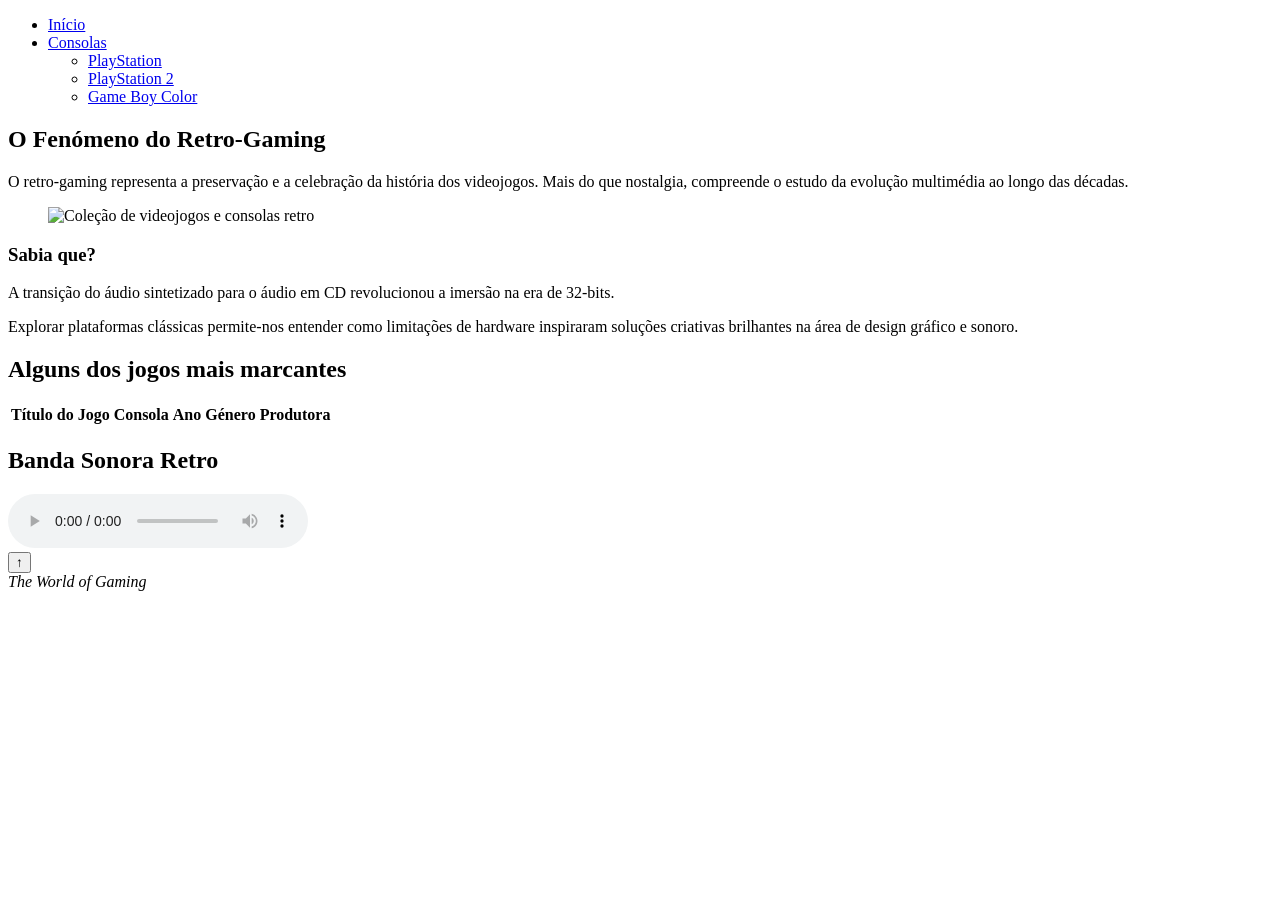
==== index.html @ 7017ac5f "Create index.html" ====
<!DOCTYPE html>
<html lang="pt">
<head>
	<meta charset="UTF-8">
	<meta name="viewport" content="width=device-width, initial-scale=1.0">
	<title>Mundo Retro-Gaming - Início</title>
	<link rel="stylesheet" href="styles.css">
	<script src="script.js"></script>
</head>
<body>
	<header>
		<nav>
			<ul>
				<li><a href="index.html">Início</a></li>
				<li><a href="#">Consolas</a>
					<ul>
						<li><a href="ps1.html">PlayStation</a></li>
						<li><a href="ps2.html">PlayStation 2</a></li>
						<li><a href="gbc.html">Game Boy Color</a></li>
					</ul>
				</li>
			</ul>
		</nav>
	</header>

	<main>
		<section>
			<h1>O Fenómeno do Retro-Gaming</h1>
			<p>O retro-gaming representa a preservação e a celebração da história dos videojogos. Mais do que nostalgia, compreende o estudo da evolução multimédia ao longo das décadas.</p>
			
			<figure>
				<img src="imagens/sonic.gif" alt="Coleção de videojogos e consolas retro">
			</figure>

			<aside class="float-box">
				<h3>Sabia que?</h3>
				<p>A transição do áudio sintetizado para o áudio em CD revolucionou a imersão na era de 32-bits.</p>
			</aside>
			<p>Explorar plataformas clássicas permite-nos entender como limitações de hardware inspiraram soluções criativas brilhantes na área de design gráfico e sonoro.</p>
			
			<div class="css-bg-image-demo"></div>
		</section>

		<section>
			<h2>Alguns dos jogos mais marcantes</h2>
			<table>
				<thead>
					<tr>
						<th>Título do Jogo</th>
						<th>Consola</th>
						<th>Ano</th>
						<th>Género</th>
						<th>Produtora</th>
					</tr>
				</thead>
				<tbody id="xml-table-body">
					</tbody>
			</table>
		</section>

			<section class="audio-section">
			<h2>Banda Sonora Retro</h2>
			<audio controls autoplay>
				<source src="música/01 Green Hill Zone Act 1.mp3" type="audio/mpeg">
			</audio>
		</section>

	</main>

	<button id="backToTop">↑</button>

	<footer>
		<address>The World of Gaming</address>
	</footer>
</body>
</html>
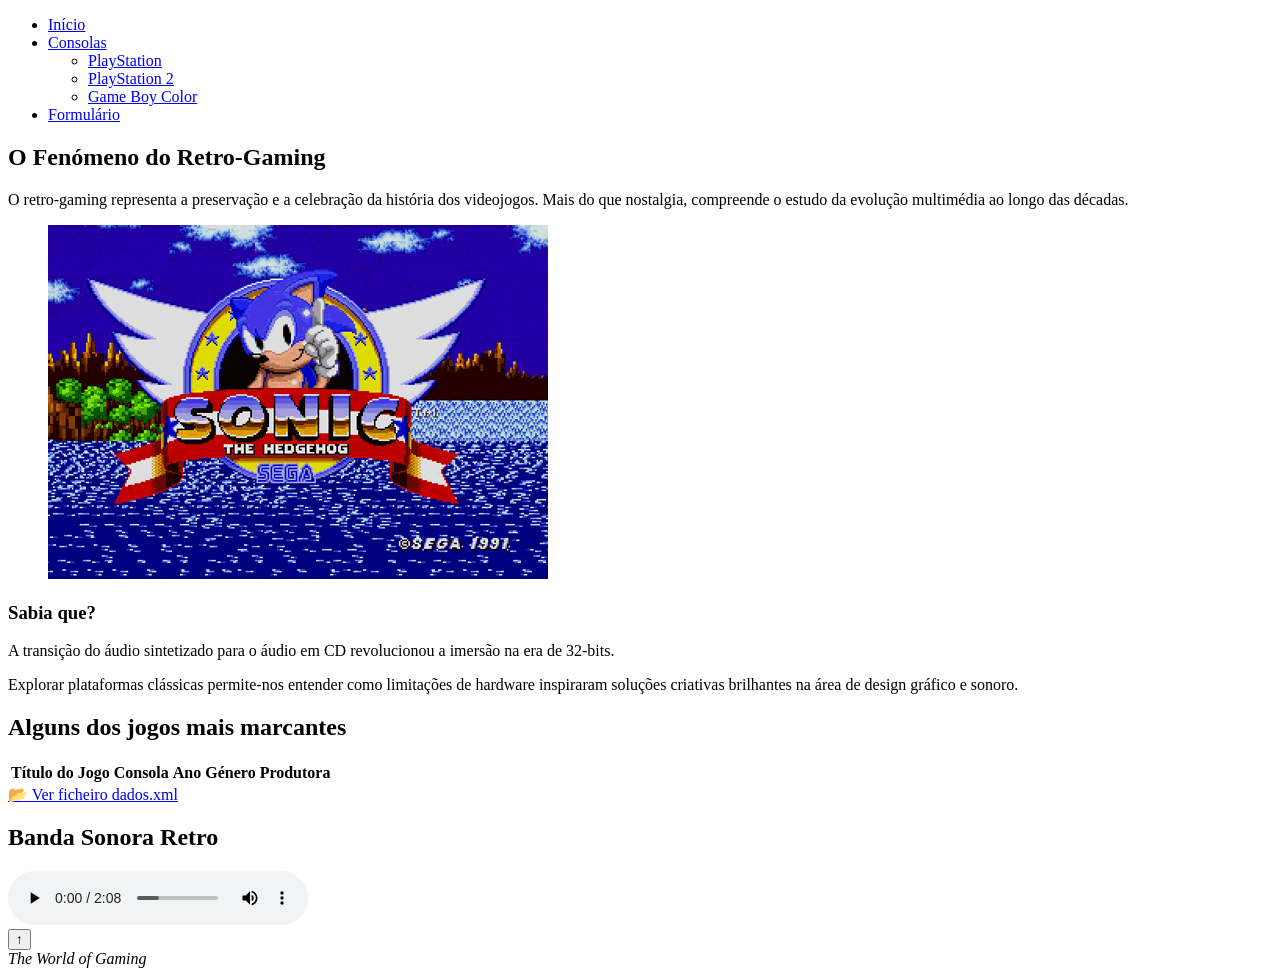
==== commit 9c95a1bc: "Create index.html" ====
--- a/index.html
+++ b/index.html
@@ -1,76 +1,81 @@
 <!DOCTYPE html>
 <html lang="pt">
 <head>
-	<meta charset="UTF-8">
-	<meta name="viewport" content="width=device-width, initial-scale=1.0">
-	<title>Mundo Retro-Gaming - Início</title>
-	<link rel="stylesheet" href="styles.css">
-	<script src="script.js"></script>
+    <meta charset="UTF-8">
+    <meta name="viewport" content="width=device-width, initial-scale=1.0">
+    <title>Mundo Retro-Gaming - Início</title>
+    <link rel="stylesheet" href="styles.css">
+    <script src="script.js"></script>
 </head>
 <body>
-	<header>
-		<nav>
-			<ul>
-				<li><a href="index.html">Início</a></li>
-				<li><a href="#">Consolas</a>
-					<ul>
-						<li><a href="ps1.html">PlayStation</a></li>
-						<li><a href="ps2.html">PlayStation 2</a></li>
-						<li><a href="gbc.html">Game Boy Color</a></li>
-					</ul>
-				</li>
-			</ul>
-		</nav>
-	</header>
+    <header>
+        <nav>
+            <ul>
+                <li><a href="index.html">Início</a></li>
+                <li><a href="#">Consolas</a>
+                    <ul>
+                        <li><a href="ps1.html">PlayStation</a></li>
+                        <li><a href="ps2.html">PlayStation 2</a></li>
+                        <li><a href="gbc.html">Game Boy Color</a></li>
+                    </ul>
+                </li>
+                <li><a href="formulario.html">Formulário</a></li>
+            </ul>
+        </nav>
+    </header>
 
-	<main>
-		<section>
-			<h1>O Fenómeno do Retro-Gaming</h1>
-			<p>O retro-gaming representa a preservação e a celebração da história dos videojogos. Mais do que nostalgia, compreende o estudo da evolução multimédia ao longo das décadas.</p>
-			
-			<figure>
-				<img src="imagens/sonic.gif" alt="Coleção de videojogos e consolas retro">
-			</figure>
+    <main>
+        <section>
+            <h1>O Fenómeno do Retro-Gaming</h1>
+            <p>O retro-gaming representa a preservação e a celebração da história dos videojogos. Mais do que nostalgia, compreende o estudo da evolução multimédia ao longo das décadas.</p>
+            
+            <figure>
+                <img src="imagens/sonic.gif" alt="Coleção de videojogos e consolas retro">
+            </figure>
 
-			<aside class="float-box">
-				<h3>Sabia que?</h3>
-				<p>A transição do áudio sintetizado para o áudio em CD revolucionou a imersão na era de 32-bits.</p>
-			</aside>
-			<p>Explorar plataformas clássicas permite-nos entender como limitações de hardware inspiraram soluções criativas brilhantes na área de design gráfico e sonoro.</p>
-			
-			<div class="css-bg-image-demo"></div>
-		</section>
+            <aside class="float-box">
+                <h3>Sabia que?</h3>
+                <p>A transição do áudio sintetizado para o áudio em CD revolucionou a imersão na era de 32-bits.</p>
+            </aside>
+            <p>Explorar plataformas clássicas permite-nos entender como limitações de hardware inspiraram soluções criativas brilhantes na área de design gráfico e sonoro.</p>
+            
+            <div class="css-bg-image-demo"></div>
+        </section>
 
-		<section>
-			<h2>Alguns dos jogos mais marcantes</h2>
-			<table>
-				<thead>
-					<tr>
-						<th>Título do Jogo</th>
-						<th>Consola</th>
-						<th>Ano</th>
-						<th>Género</th>
-						<th>Produtora</th>
-					</tr>
-				</thead>
-				<tbody id="xml-table-body">
-					</tbody>
-			</table>
-		</section>
+        <section>
+            <h2>Alguns dos jogos mais marcantes</h2>
+            <table>
+                <thead>
+                    <tr>
+                        <th>Título do Jogo</th>
+                        <th>Consola</th>
+                        <th>Ano</th>
+                        <th>Género</th>
+                        <th>Produtora</th>
+                    </tr>
+                </thead>
+                <tbody id="xml-table-body">
+                </tbody>
+            </table>
+            
+            <div class="download-container">
+                <a href="xml/dados.xml" target="_blank" class="btn-download">📂 Ver ficheiro dados.xml</a>
+            </div>
+        </section>
 
-			<section class="audio-section">
-			<h2>Banda Sonora Retro</h2>
-			<audio controls autoplay>
-				<source src="música/01 Green Hill Zone Act 1.mp3" type="audio/mpeg">
-			</audio>
-		</section>
+        <section class="audio-section">
+            <h2>Banda Sonora Retro</h2>
+            <audio controls autoplay>
+                <source src="música/01 Green Hill Zone Act 1.mp3" type="audio/mpeg">
+            </audio>
+        </section>
 
-	</main>
+    </main>
 
-	<button id="backToTop">↑</button>
+    <button id="backToTop">↑</button>
 
-	<footer>
-		<address>The World of Gaming</address>
-	</footer>
+    <footer>
+        <address>The World of Gaming</address>
+    </footer>
 </body>
 </html>
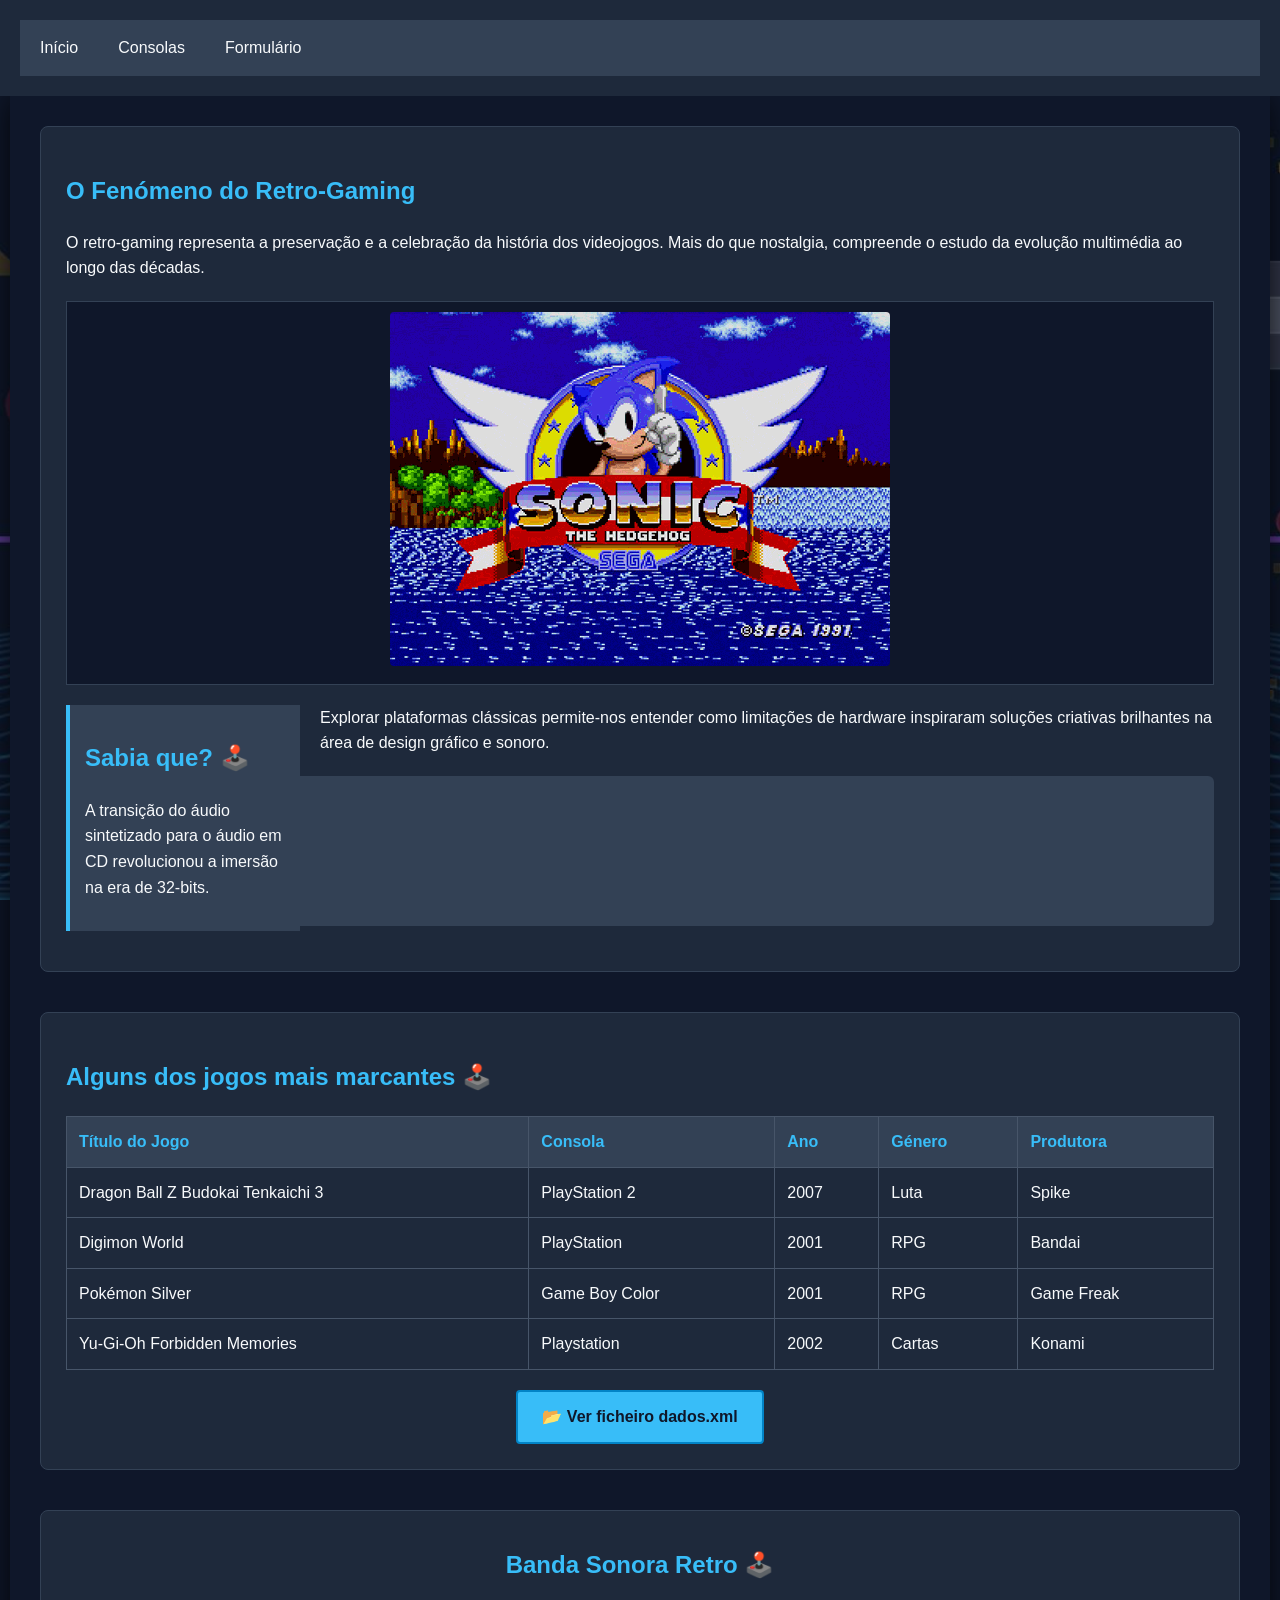
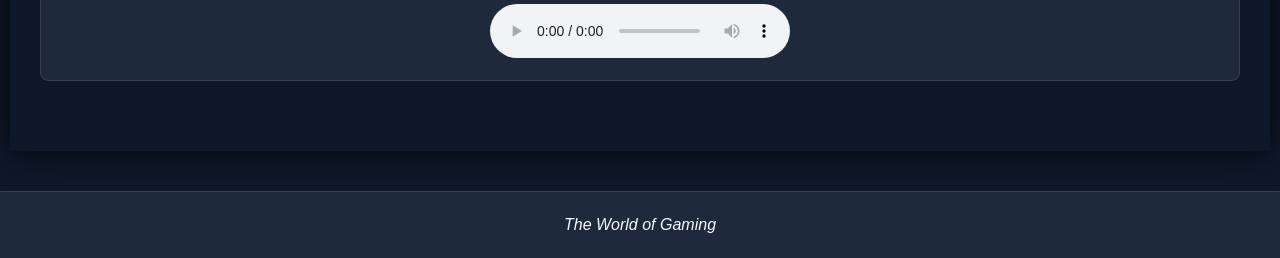
==== commit 743fa1af: "Update index.html" ====
--- a/index.html
+++ b/index.html
@@ -34,7 +34,7 @@
             </figure>
 
             <aside class="float-box">
-                <h3>Sabia que?</h3>
+                <h2>Sabia que?</h2>
                 <p>A transição do áudio sintetizado para o áudio em CD revolucionou a imersão na era de 32-bits.</p>
             </aside>
             <p>Explorar plataformas clássicas permite-nos entender como limitações de hardware inspiraram soluções criativas brilhantes na área de design gráfico e sonoro.</p>
@@ -66,7 +66,7 @@
         <section class="audio-section">
             <h2>Banda Sonora Retro</h2>
             <audio controls autoplay>
-                <source src="música/01 Green Hill Zone Act 1.mp3" type="audio/mpeg">
+                <source src="música/01GreenHillZoneAct1.mp3" type="audio/mpeg">
             </audio>
         </section>
 
--- a/styles.css
+++ b/styles.css
@@ -0,0 +1,282 @@
+body {
+    font-family: 'Segoe UI', Tahoma, Geneva, Verdana, sans-serif;
+    background-color: #0f172a; 
+    color: #f8fafc;
+    margin: 0;
+    padding: 0;
+    line-height: 1.6;
+    background-image: url('imagens/background.jpg');
+    background-attachment: fixed;
+    background-size: cover;
+    background-position: center;
+}
+
+header {
+    background-color: #1e293b;
+    padding: 20px;
+    position: relative;
+}
+
+nav > ul {
+    list-style-type: none;
+    padding: 0;
+    margin: 0;
+    background-color: #334155;
+    display: flex;
+}
+
+nav ul li {
+    position: relative;
+}
+
+nav ul li a {
+    display: block;
+    color: #f8fafc;
+    padding: 15px 20px;
+    text-decoration: none;
+    transition: background-color 0.3s ease;
+}
+
+nav ul li a:hover {
+    background-color: #38bdf8;
+    color: #0f172a;
+}
+
+nav ul li ul {
+    display: none;
+    position: absolute;
+    list-style: none;
+    background-color: #1e293b;
+    padding: 0;
+    min-width: 160px;
+    z-index: 1000;
+}
+
+nav ul li:hover ul {
+    display: block;
+}
+
+main {
+    padding: 30px;
+    max-width: 1200px;
+    margin: 0 auto;
+    background-color: #0f172a;
+    box-shadow: 0 0 30px rgba(0, 0, 0, 0.8);
+    min-height: 100vh;
+}
+
+section {
+    margin-bottom: 40px;
+    background-color: #1e293b;
+    padding: 25px;
+    border-radius: 8px;
+    border: 1px solid #334155;
+}
+
+.audio-section {
+    text-align: center;
+    padding: 15px;
+}
+
+h1, h2, h3 {
+    color: #38bdf8;
+}
+
+h2::after {
+    content: ' 🕹️';
+}
+
+strong {
+    color: #fbbf24;
+    border-bottom: 1px dashed #fbbf24;
+}
+
+em {
+    color: #f43f5e;
+}
+
+mark {
+    background-color: #a855f7;
+    color: #ffffff;
+    padding: 2px 6px;
+    border-radius: 4px;
+}
+
+ul.custom-list {
+    list-style-type: square;
+    padding-left: 20px;
+}
+
+dl {
+    background-color: #334155;
+    padding: 20px;
+    border-radius: 6px;
+}
+
+dt {
+    font-weight: bold;
+    color: #38bdf8;
+}
+
+dd {
+    margin-left: 20px;
+    color: #cbd5e1;
+    margin-bottom: 10px;
+}
+
+table {
+    width: 100%;
+    border-collapse: collapse;
+    margin: 20px 0;
+    background-color: #1e293b;
+}
+
+table th, table td {
+    border: 1px solid #475569;
+    padding: 12px;
+    text-align: left;
+}
+
+table thead {
+    background-color: #334155;
+    color: #38bdf8;
+}
+
+table tfoot {
+    background-color: #334155;
+    font-weight: bold;
+    text-align: center;
+}
+
+figure {
+    margin: 20px 0;
+    text-align: center;
+    border: 1px solid #334155;
+    padding: 10px;
+    background-color: #0f172a;
+}
+
+figure img {
+    max-width: 100%;
+    height: auto;
+    border-radius: 4px;
+    transition: transform 0.3s ease;
+}
+
+figure img:hover {
+    transform: scale(1.02);
+}
+
+figcaption {
+    margin-top: 8px;
+    color: #94a3b8;
+    font-size: 0.9em;
+    font-style: italic;
+}
+
+.css-bg-image-demo {
+    height: 150px;
+    background: #334155;
+    border-radius: 6px;
+    display: block;
+    margin: 20px 0;
+}
+
+.float-box {
+    float: left;
+    width: 200px;
+    background-color: #334155;
+    padding: 15px;
+    margin-right: 20px;
+    margin-bottom: 20px;
+    border-left: 4px solid #38bdf8;
+}
+
+.hidden-element {
+    display: none;
+}
+
+.download-container {
+    text-align: center;
+    margin-top: 20px;
+}
+
+.btn-download {
+    display: inline-block;
+    background-color: #38bdf8;
+    color: #0f172a;
+    padding: 12px 24px;
+    text-decoration: none;
+    font-weight: bold;
+    border-radius: 4px;
+    border: 2px solid #0284c7;
+    transition: background-color 0.3s ease, transform 0.2s ease;
+}
+
+.btn-download:hover {
+    background-color: #fbbf24;
+    color: #0f172a;
+    transform: scale(1.05);
+}
+
+#backToTop {
+    position: fixed;
+    bottom: 20px;
+    right: 20px;
+    background-color: #38bdf8;
+    color: #0f172a;
+    padding: 10px 15px;
+    border-radius: 50%;
+    border: none;
+    cursor: pointer;
+    display: none;
+    font-weight: bold;
+    z-index: 2000;
+    animation: bounce 2s infinite;
+}
+
+@keyframes bounce {
+    0%, 100% { transform: translateY(0); }
+    50% { transform: translateY(-5px); }
+}
+
+footer {
+    background-color: #1e293b;
+    padding: 20px;
+    text-align: center;
+    border-top: 1px solid #334155;
+    margin-top: 40px;
+    clear: both;
+}
+
+@media (max-width: 768px) {
+    nav > ul {
+        flex-direction: column;
+    }
+    nav ul li ul {
+        position: static;
+    }
+    .float-box {
+        float: none;
+        width: 100%;
+        box-sizing: border-box;
+    }
+}
+
+@media (max-width: 480px) {
+    main {
+        padding: 15px;
+    }
+    section {
+        padding: 15px;
+    }
+}
+
+.video-center {
+    display: block;
+    margin: 30px auto;
+    max-width: 100%;
+    border-radius: 6px;
+    border: 1px solid #334155;
+    box-shadow: 0 4px 8px rgba(0,0,0,0.3);
+}
